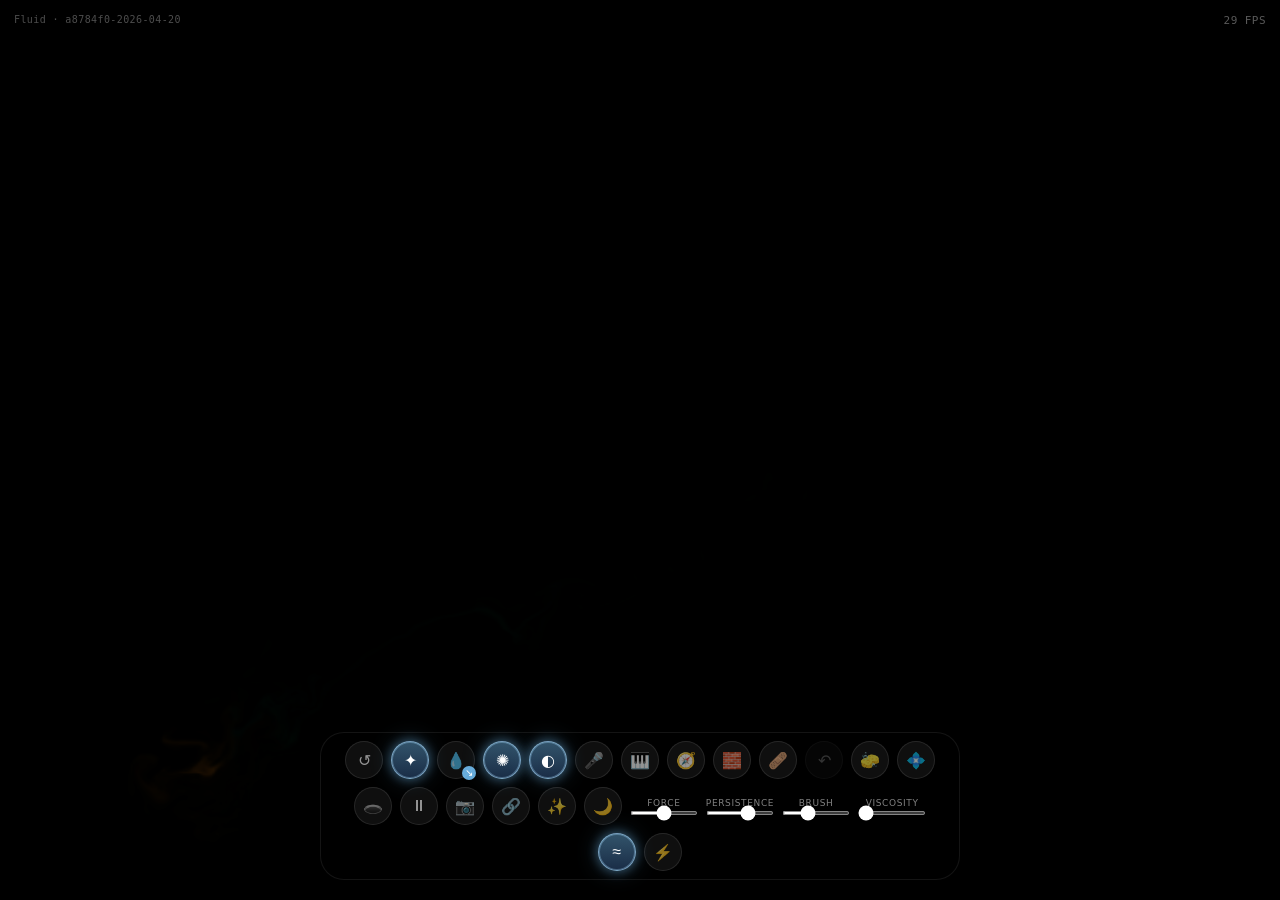
==== index.html @ c941764a "feat(sinks): painted dye sinks (🕳) with dedicated drain shader Item #9 finishing. The 💠 source butto" ====
<!DOCTYPE html>
<html lang="en">
<head>
  <meta charset="UTF-8">
  <meta name="viewport" content="width=device-width, initial-scale=1.0, viewport-fit=cover">
  <meta name="theme-color" content="#000000">
  <meta name="mobile-web-app-capable" content="yes">
  <meta name="apple-mobile-web-app-capable" content="yes">
  <meta name="apple-mobile-web-app-status-bar-style" content="black-translucent">
  <meta name="robots" content="noindex, nofollow">
  <title>Fluid</title>
  <link rel="manifest" href="manifest.webmanifest">
  <link rel="icon" type="image/svg+xml" href="icon.svg">
  <link rel="apple-touch-icon" href="icon.svg">
  <link rel="stylesheet" href="styles/main.css">
</head>
<body>
  <canvas id="canvas"></canvas>

  <div id="ui-overlay">
    <div class="ui-panel" id="ui-panel">
      <button id="btn-reset" class="ui-btn" data-tip="Reset" aria-label="Reset">↺</button>
      <button id="btn-particles" class="ui-btn active" data-tip="Particles on/off" aria-label="Particles">✦</button>
      <button id="btn-spawn" class="ui-btn ui-btn-drag onboard" data-tip="Drag onto canvas to spawn droplets" aria-label="Drop particles" draggable="false">💧</button>
      <button id="btn-bloom" class="ui-btn active" data-tip="Bloom glow" aria-label="Bloom">✺</button>
      <button id="btn-colorful" class="ui-btn active" data-tip="Palette: Random hue" aria-label="Hue palette">◐</button>
      <button id="btn-audio" class="ui-btn" data-tip="Microphone reactivity" aria-label="Audio reactivity">🎤</button>
      <div id="audio-panel" class="ui-subpanel" hidden role="group" aria-label="Audio reactivity controls">
        <div class="ui-subpanel-row">
          <label for="audio-device">Mic</label>
          <select id="audio-device" data-tip="Input microphone" aria-label="Microphone device">
            <option value="">Default microphone</option>
          </select>
        </div>
        <div class="ui-subpanel-row">
          <label for="slider-audio-bass">Bass</label>
          <input type="range" id="slider-audio-bass" min="0" max="100" value="55" step="1" data-tip="Bass band sensitivity" aria-label="Bass sensitivity">
        </div>
        <div class="ui-subpanel-row">
          <label for="slider-audio-mids">Mids</label>
          <input type="range" id="slider-audio-mids" min="0" max="100" value="52" step="1" data-tip="Mid-frequency sensitivity" aria-label="Mids sensitivity">
        </div>
        <div class="ui-subpanel-row">
          <label for="slider-audio-highs">Highs</label>
          <input type="range" id="slider-audio-highs" min="0" max="100" value="57" step="1" data-tip="High-frequency sensitivity" aria-label="Highs sensitivity">
        </div>
      </div>
      <button id="btn-midi" class="ui-btn" data-tip="MIDI input (note → splat, modwheel → force)" aria-label="MIDI input">🎹</button>
      <button id="btn-tilt" class="ui-btn" data-tip="Tilt-stir (tilt phone to move fluid)" aria-label="Tilt-stir (tilt phone to move fluid)">🧭</button>
      <button id="btn-obstacles" class="ui-btn" data-tip="Paint obstacles (drag on canvas)" aria-label="Paint obstacles">🧱</button>
      <button id="btn-erase" class="ui-btn" data-tip="Erase obstacles" aria-label="Erase obstacles">🩹</button>
      <button id="btn-undo" class="ui-btn" data-tip="Undo last obstacle stroke" aria-label="Undo obstacle stroke" disabled>↶</button>
      <button id="btn-clear-obstacles" class="ui-btn" data-tip="Clear obstacles" aria-label="Clear obstacles">🧽</button>
      <button id="btn-source" class="ui-btn" data-tip="Place permanent source (drag = direction, tap to remove)" aria-label="Place source">💠</button>
      <button id="btn-sink"   class="ui-btn" data-tip="Place sink — drains dye where you tap (tap marker to remove)" aria-label="Place sink">🕳️</button>
      <button id="btn-pause" class="ui-btn" data-tip="Pause (space)" aria-label="Pause">⏸</button>
      <button id="btn-snapshot" class="ui-btn" data-tip="Save snapshot (PNG)" aria-label="Save snapshot">📷</button>
      <button id="btn-share" class="ui-btn" data-tip="Copy share link with current settings" aria-label="Copy share link">🔗</button>
      <button id="btn-preset" class="ui-btn" data-tip="Preset: Default (tap to cycle)" aria-label="Scene preset">✨</button>
      <button id="btn-wallpaper" class="ui-btn" data-tip="Screensaver mode (UI fades, gentle auto-splats)" aria-label="Wallpaper mode">🌙</button>

      <div class="ui-slider-group">
        <label for="slider-force">Force</label>
        <input type="range" id="slider-force" min="0" max="100" value="50" step="1" data-tip="Splat force" aria-label="Force">
      </div>

      <div class="ui-slider-group">
        <label for="slider-dissipation">Persistence</label>
        <input type="range" id="slider-dissipation" min="0" max="100" value="65" step="1" data-tip="How long dye/velocity persist" aria-label="Persistence">
      </div>

      <div class="ui-slider-group" id="slider-group-brush" hidden>
        <label for="slider-brush">Brush</label>
        <input type="range" id="slider-brush" min="0" max="100" value="35" step="1" data-tip="Obstacle brush size" aria-label="Brush size">
      </div>

      <div class="ui-slider-group">
        <label for="slider-viscosity">Viscosity</label>
        <input type="range" id="slider-viscosity" min="0" max="100" value="0" step="1" data-tip="Honey-like thickness" aria-label="Viscosity">
      </div>

      <button id="btn-hq-advect" class="ui-btn active" data-tip="High-quality dye advection (MacCormack)" aria-label="High-quality dye advection">≈</button>

      <button id="btn-perf" class="ui-btn" data-tip="Performance mode" aria-label="Performance mode">⚡</button>
    </div>

    <div id="fps-counter" aria-live="polite" aria-label="FPS counter">-- FPS</div>
    <div id="version-tag" aria-hidden="true"></div>
    <div id="tooltip" role="tooltip" aria-hidden="true"></div>
  </div>

  <div id="webgl-error" class="hidden">
    <p>WebGL2 is required but not supported by your browser. Please use a modern browser.</p>
  </div>
  <div id="snapshot-flash" aria-hidden="true"></div>
  <svg id="sources-overlay" aria-hidden="true"></svg>

  <div id="tilt-tutorial" hidden role="dialog" aria-modal="true" aria-labelledby="tilt-tutorial-title">
    <div class="tilt-tutorial-card">
      <h2 id="tilt-tutorial-title">Tilt to stir</h2>
      <p>Tilt your device to push the fluid around.</p>
      <p class="tilt-tutorial-note">iOS will ask for motion permission when you tap Allow.</p>
      <div class="tilt-tutorial-actions">
        <button type="button" id="tilt-tutorial-deny"  class="tilt-tutorial-btn tilt-tutorial-btn-secondary">Not now</button>
        <button type="button" id="tilt-tutorial-allow" class="tilt-tutorial-btn tilt-tutorial-btn-primary">Allow</button>
      </div>
    </div>
  </div>

  <script type="module" src="src/main.js"></script>

  <!--
    PWA service-worker registration.
    Guarded so that file:// or non-secure contexts simply skip it.
    The registration is fire-and-forget and never blocks app startup.
  -->
  <script>
    if ('serviceWorker' in navigator
        && (location.protocol === 'https:' || location.hostname === 'localhost' || location.hostname === '127.0.0.1')) {
      window.addEventListener('load', () => {
        navigator.serviceWorker.register('sw.js', { scope: './' })
          .catch((err) => console.warn('[Fluid] SW registration failed:', err));
      });
    }
  </script>
</body>
</html>
---- styles/main.css ----
/* ============================================================
   Global reset & layout
   ============================================================ */
*, *::before, *::after {
  margin: 0;
  padding: 0;
  box-sizing: border-box;
}

html, body {
  width: 100%;
  height: 100%;
  overflow: hidden;
  background: #000;
  /* Disable all default touch behaviors so we can handle them */
  touch-action: none;
  -webkit-user-select: none;
  user-select: none;
}

/* ============================================================
   Canvas – full screen
   ============================================================ */
#canvas {
  display: block;
  width: 100%;
  height: 100%;
  position: fixed;
  top: 0;
  left: 0;
}

/* ============================================================
   UI overlay – non-blocking layer above the canvas
   ============================================================ */
#ui-overlay {
  position: fixed;
  inset: 0;
  pointer-events: none;
  z-index: 10;
}

/* ============================================================
   Bottom control panel
   ============================================================ */
.ui-panel {
  position: absolute;
  bottom: max(env(safe-area-inset-bottom, 0px) + 16px, 20px);
  left: 50%;
  transform: translateX(-50%);
  display: flex;
  align-items: center;
  gap: 8px;
  padding: 8px 14px;
  background: rgba(0, 0, 0, 0.55);
  backdrop-filter: blur(12px);
  -webkit-backdrop-filter: blur(12px);
  border-radius: 24px;
  border: 1px solid rgba(255, 255, 255, 0.08);
  pointer-events: auto;
  flex-wrap: wrap;
  justify-content: center;
  max-width: min(92vw, 640px);
}

/* ============================================================
   Icon buttons
   ============================================================ */
.ui-btn {
  background: rgba(255, 255, 255, 0.06);
  border: 1px solid rgba(255, 255, 255, 0.10);
  color: rgba(255, 255, 255, 0.55);
  width: 38px;
  height: 38px;
  border-radius: 50%;
  cursor: pointer;
  font-size: 16px;
  display: flex;
  align-items: center;
  justify-content: center;
  position: relative;
  transition: background 0.18s ease, color 0.18s ease,
              border-color 0.18s ease, box-shadow 0.18s ease,
              transform 0.06s ease;
  -webkit-tap-highlight-color: transparent;
  flex-shrink: 0;
}

.ui-btn:hover {
  background: rgba(255, 255, 255, 0.16);
  color: rgba(255, 255, 255, 0.92);
  border-color: rgba(255, 255, 255, 0.20);
}

.ui-btn:active {
  transform: scale(0.94);
}

/* Strong "ON" state — bright fill, glow, accent border. */
.ui-btn.active {
  background: linear-gradient(180deg,
              rgba(120, 200, 255, 0.42),
              rgba(80, 140, 220, 0.32));
  color: #fff;
  border-color: rgba(170, 220, 255, 0.65);
  box-shadow:
    0 0 0 1px rgba(170, 220, 255, 0.30) inset,
    0 0 12px rgba(120, 200, 255, 0.45),
    0 0 24px rgba(120, 200, 255, 0.20);
}

.ui-btn.perf-mode {
  background: linear-gradient(180deg,
              rgba(255, 200, 0, 0.40),
              rgba(220, 140, 0, 0.30));
  color: #fff8d8;
  border-color: rgba(255, 220, 80, 0.7);
  box-shadow:
    0 0 0 1px rgba(255, 220, 80, 0.30) inset,
    0 0 12px rgba(255, 200, 0, 0.45);
}

/* Audio button – red tint when permission was denied / unavailable */
.ui-btn.audio-denied {
  background: rgba(255, 80, 80, 0.20);
  color: #ff9b9b;
  border-color: rgba(255, 80, 80, 0.40);
  box-shadow: none;
}

/* Disabled buttons (e.g. ↶ Undo when the obstacle stack is empty or
   while a drag is in progress). Greyed visually + cursor-not-allowed
   so the affordance is read as "not available right now". */
.ui-btn:disabled,
.ui-btn.is-disabled {
  opacity: 0.35;
  cursor: not-allowed;
  pointer-events: none;
}

/* Drag-source button (drop particles) — animated affordance so users
   discover the drag interaction without needing a written instruction. */
.ui-btn-drag {
  cursor: grab;
}
.ui-btn-drag.active,
.ui-btn-drag:active {
  cursor: grabbing;
  background: linear-gradient(180deg,
              rgba(120, 200, 255, 0.55),
              rgba(80, 160, 220, 0.40));
  color: #fff;
  border-color: rgba(170, 220, 255, 0.85);
  box-shadow:
    0 0 0 1px rgba(170, 220, 255, 0.40) inset,
    0 0 18px rgba(120, 200, 255, 0.55);
}

/* Onboarding pulse — a small ring drifts outward, hinting "drag me". The
   class is removed the first time the user successfully drags. */
@keyframes drag-hint {
  0%   { box-shadow: 0 0 0 0 rgba(120, 200, 255, 0.55); }
  70%  { box-shadow: 0 0 0 14px rgba(120, 200, 255, 0); }
  100% { box-shadow: 0 0 0 0 rgba(120, 200, 255, 0); }
}
.ui-btn-drag.onboard {
  animation: drag-hint 1.8s ease-out infinite;
}
.ui-btn-drag.onboard::after {
  /* Tiny "drag" arrow that appears beneath the icon */
  content: "↘";
  position: absolute;
  bottom: -2px;
  right: -2px;
  width: 14px;
  height: 14px;
  font-size: 10px;
  line-height: 14px;
  color: #fff;
  background: rgba(120, 200, 255, 0.85);
  border-radius: 50%;
  pointer-events: none;
}

/* ============================================================
   Sliders
   ============================================================ */
.ui-slider-group {
  display: flex;
  flex-direction: column;
  align-items: center;
  gap: 3px;
  min-width: 68px;
}

.ui-slider-group label {
  color: rgba(255, 255, 255, 0.5);
  font-size: 9px;
  font-family: system-ui, -apple-system, sans-serif;
  text-transform: uppercase;
  letter-spacing: 0.07em;
  pointer-events: none;
}

.ui-slider-group input[type="range"] {
  width: 68px;
  height: 4px;
  cursor: pointer;
  accent-color: rgba(255, 255, 255, 0.8);
  -webkit-tap-highlight-color: transparent;
}

/* ============================================================
   Sub-panels (audio, future panels)
   ============================================================ */
.ui-subpanel {
  display: flex;
  flex-direction: column;
  gap: 6px;
  padding: 8px 10px;
  margin-left: 2px;
  background: rgba(0, 0, 0, 0.35);
  border-radius: 8px;
  min-width: 168px;
}

.ui-subpanel[hidden] { display: none; }

.ui-subpanel-row {
  display: flex;
  align-items: center;
  gap: 8px;
}

.ui-subpanel-row label {
  color: rgba(255, 255, 255, 0.55);
  font-size: 10px;
  font-family: system-ui, -apple-system, sans-serif;
  text-transform: uppercase;
  letter-spacing: 0.07em;
  width: 36px;
  flex-shrink: 0;
  pointer-events: none;
}

.ui-subpanel-row input[type="range"] {
  flex: 1;
  height: 4px;
  cursor: pointer;
  accent-color: rgba(255, 255, 255, 0.8);
  -webkit-tap-highlight-color: transparent;
}

.ui-subpanel-row select {
  flex: 1;
  background: rgba(0, 0, 0, 0.5);
  color: rgba(255, 255, 255, 0.85);
  border: 1px solid rgba(255, 255, 255, 0.15);
  border-radius: 4px;
  padding: 6px 8px;
  font-size: 12px;
  min-height: 32px;
  font-family: system-ui, -apple-system, sans-serif;
  cursor: pointer;
  max-width: 120px;
  -webkit-tap-highlight-color: transparent;
}

.ui-subpanel-row select:focus {
  outline: none;
  border-color: rgba(255, 255, 255, 0.4);
}

/* ============================================================
   FPS counter
   ============================================================ */
#fps-counter {
  position: absolute;
  top: 14px;
  right: 14px;
  color: rgba(255, 255, 255, 0.35);
  font-size: 11px;
  font-family: 'SF Mono', 'Fira Code', monospace;
  pointer-events: none;
  letter-spacing: 0.04em;
}

/* ============================================================
   WebGL error fallback
   ============================================================ */
#webgl-error {
  position: fixed;
  inset: 0;
  display: flex;
  align-items: center;
  justify-content: center;
  background: #111;
  color: rgba(255, 255, 255, 0.7);
  font-family: system-ui, sans-serif;
  font-size: 16px;
  padding: 24px;
  text-align: center;
  z-index: 100;
}

.hidden {
  display: none !important;
}

/* ============================================================
   Universal tooltip
   --------------------------------------------------------------
   Shown on desktop hover (instant) and on mobile long-press
   (~500 ms). The same DOM element is reused; UI.js positions it
   above the active control. We deliberately don't use the native
   `title` attribute because it doesn't work on touch and is hard
   to style.
   ============================================================ */
#tooltip {
  position: fixed;
  z-index: 50;
  background: rgba(20, 24, 32, 0.92);
  color: #eaf3ff;
  font: 12px/1.3 system-ui, -apple-system, sans-serif;
  padding: 6px 10px;
  border-radius: 8px;
  border: 1px solid rgba(170, 220, 255, 0.25);
  box-shadow: 0 4px 18px rgba(0, 0, 0, 0.45);
  pointer-events: none;
  opacity: 0;
  transform: translate(-50%, calc(-100% - 10px)) scale(0.94);
  transition: opacity 120ms ease, transform 120ms ease;
  max-width: 220px;
  text-align: center;
  white-space: normal;
  letter-spacing: 0.01em;
}
#tooltip::after {
  content: "";
  position: absolute;
  bottom: -6px;
  left: 50%;
  transform: translateX(-50%);
  width: 10px;
  height: 10px;
  background: rgba(20, 24, 32, 0.92);
  border-right: 1px solid rgba(170, 220, 255, 0.25);
  border-bottom: 1px solid rgba(170, 220, 255, 0.25);
  transform: translateX(-50%) rotate(45deg);
}
#tooltip.visible {
  opacity: 1;
  transform: translate(-50%, calc(-100% - 10px)) scale(1);
}

/* ============================================================
   Version tag (build identifier)
   ============================================================ */
#version-tag {
  position: absolute;
  top: 14px;
  left: 14px;
  color: rgba(255, 255, 255, 0.30);
  font: 10px 'SF Mono', 'Fira Code', monospace;
  pointer-events: auto;
  letter-spacing: 0.04em;
  cursor: help;
  user-select: text;
}

/* ============================================================
   Snapshot flash
   ============================================================ */
#snapshot-flash {
  position: fixed;
  inset: 0;
  background: #fff;
  opacity: 0;
  pointer-events: none;
  z-index: 60;
}
#snapshot-flash.flash {
  animation: snapshot-flash-anim 280ms ease-out;
}
@keyframes snapshot-flash-anim {
  0%   { opacity: 0; }
  20%  { opacity: 0.75; }
  100% { opacity: 0; }
}

/* ============================================================
   Permanent-source markers (SVG overlay)
   ============================================================ */
#sources-overlay {
  position: fixed;
  inset: 0;
  width: 100vw;
  height: 100vh;
  z-index: 8;            /* above canvas (auto), below ui-overlay (10) */
  pointer-events: none;  /* the inner <g class="src"> re-enables it */
  display: none;
  overflow: visible;
}
#sources-overlay g.src {
  pointer-events: auto;
  cursor: pointer;
}
#sources-overlay g.src:hover circle:first-of-type {
  fill: rgba(255, 255, 255, 0.32);
}

/* ============================================================
   Pause overlay
   ============================================================ */
#paused-overlay {
  position: absolute;
  top: 50%;
  left: 50%;
  transform: translate(-50%, -50%);
  color: rgba(255, 255, 255, 0.55);
  font: 600 14px system-ui, -apple-system, sans-serif;
  padding: 10px 18px;
  background: rgba(0, 0, 0, 0.45);
  border-radius: 999px;
  border: 1px solid rgba(170, 220, 255, 0.30);
  letter-spacing: 0.10em;
  text-transform: uppercase;
  pointer-events: none;
}

/* ============================================================
   Wallpaper / screensaver mode
   --------------------------------------------------------------
   Toggled by the 🌙 button. When `body.wallpaper-on` is set, all
   chrome (panel, FPS, version tag, source overlay) fades to zero
   opacity over ~900 ms unless `body.wallpaper-revealed` is also
   set — that class is added by the UI on pointermove / keydown
   and removed after WALLPAPER_FADE_TIMEOUT_MS of inactivity.
   The 🌙 button itself stays at full opacity so the user can
   always tap it to leave wallpaper mode (Marcus's reversibility
   requirement). pointer-events stay live so any tap hits the
   button — only the visual chrome fades.
   ============================================================ */
body.wallpaper-on #ui-panel,
body.wallpaper-on #fps-counter,
body.wallpaper-on #version-tag,
body.wallpaper-on #sources-overlay {
  opacity: 0;
  transition: opacity 900ms ease-out;
}
/* Disable pointer events on the (invisible) sources overlay while
   chrome is faded so an unsuspecting tap on the canvas can't land on
   an invisible source-marker hit-target. The inner `g.src` opts back
   in via the bubbled rule below once the chrome is revealed. */
body.wallpaper-on:not(.wallpaper-revealed) #sources-overlay g.src {
  pointer-events: none;
}
body.wallpaper-on.wallpaper-revealed #ui-panel,
body.wallpaper-on.wallpaper-revealed #fps-counter,
body.wallpaper-on.wallpaper-revealed #version-tag,
body.wallpaper-on.wallpaper-revealed #sources-overlay {
  opacity: 1;
  transition: opacity 200ms ease-in;
}
/* The wallpaper toggle itself remains visible even when the rest
   of the panel fades, so the user always has an exit affordance. */
body.wallpaper-on #btn-wallpaper {
  opacity: 1 !important;
}
body.wallpaper-on #btn-wallpaper.active {
  /* Subtle moonlit glow so the lone visible button reads as the
     active mode toggle, not just a stray emoji on a black canvas. */
  box-shadow: 0 0 18px rgba(170, 220, 255, 0.35);
}

/* ============================================================
   Tilt onboarding modal (iOS first-tap gesture-chain bridge)
   ============================================================ */
#tilt-tutorial {
  position: fixed;
  inset: 0;
  display: flex;
  align-items: center;
  justify-content: center;
  background: rgba(0, 0, 0, 0.55);
  backdrop-filter: blur(4px);
  -webkit-backdrop-filter: blur(4px);
  z-index: 1000;
  opacity: 0;
  transition: opacity 180ms ease-out;
  pointer-events: none;
}
#tilt-tutorial[hidden] { display: none; }
#tilt-tutorial.visible {
  opacity: 1;
  pointer-events: auto;
}

.tilt-tutorial-card {
  background: rgba(20, 22, 28, 0.96);
  color: rgba(255, 255, 255, 0.92);
  border: 1px solid rgba(255, 255, 255, 0.10);
  border-radius: 14px;
  padding: 22px 24px 18px;
  max-width: 320px;
  width: calc(100% - 48px);
  font-family: system-ui, -apple-system, sans-serif;
  box-shadow: 0 12px 40px rgba(0, 0, 0, 0.55);
  text-align: left;
}

.tilt-tutorial-card h2 {
  margin: 0 0 10px;
  font-size: 17px;
  font-weight: 600;
  letter-spacing: 0.01em;
}

.tilt-tutorial-card p {
  margin: 0 0 8px;
  font-size: 14px;
  line-height: 1.45;
  color: rgba(255, 255, 255, 0.85);
}

.tilt-tutorial-note {
  font-size: 12px;
  color: rgba(255, 255, 255, 0.55);
}

.tilt-tutorial-actions {
  display: flex;
  gap: 10px;
  margin-top: 18px;
  justify-content: flex-end;
}

.tilt-tutorial-btn {
  -webkit-appearance: none;
  appearance: none;
  font-family: inherit;
  font-size: 14px;
  padding: 10px 18px;
  min-height: 44px;
  min-width: 84px;
  border-radius: 10px;
  cursor: pointer;
  border: 1px solid transparent;
  -webkit-tap-highlight-color: transparent;
}

.tilt-tutorial-btn-secondary {
  background: transparent;
  color: rgba(255, 255, 255, 0.65);
  border-color: rgba(255, 255, 255, 0.18);
}
.tilt-tutorial-btn-secondary:active {
  background: rgba(255, 255, 255, 0.06);
}

.tilt-tutorial-btn-primary {
  background: rgba(120, 180, 255, 0.92);
  color: #08111d;
  font-weight: 600;
}
.tilt-tutorial-btn-primary:active {
  background: rgba(95, 160, 240, 1);
}
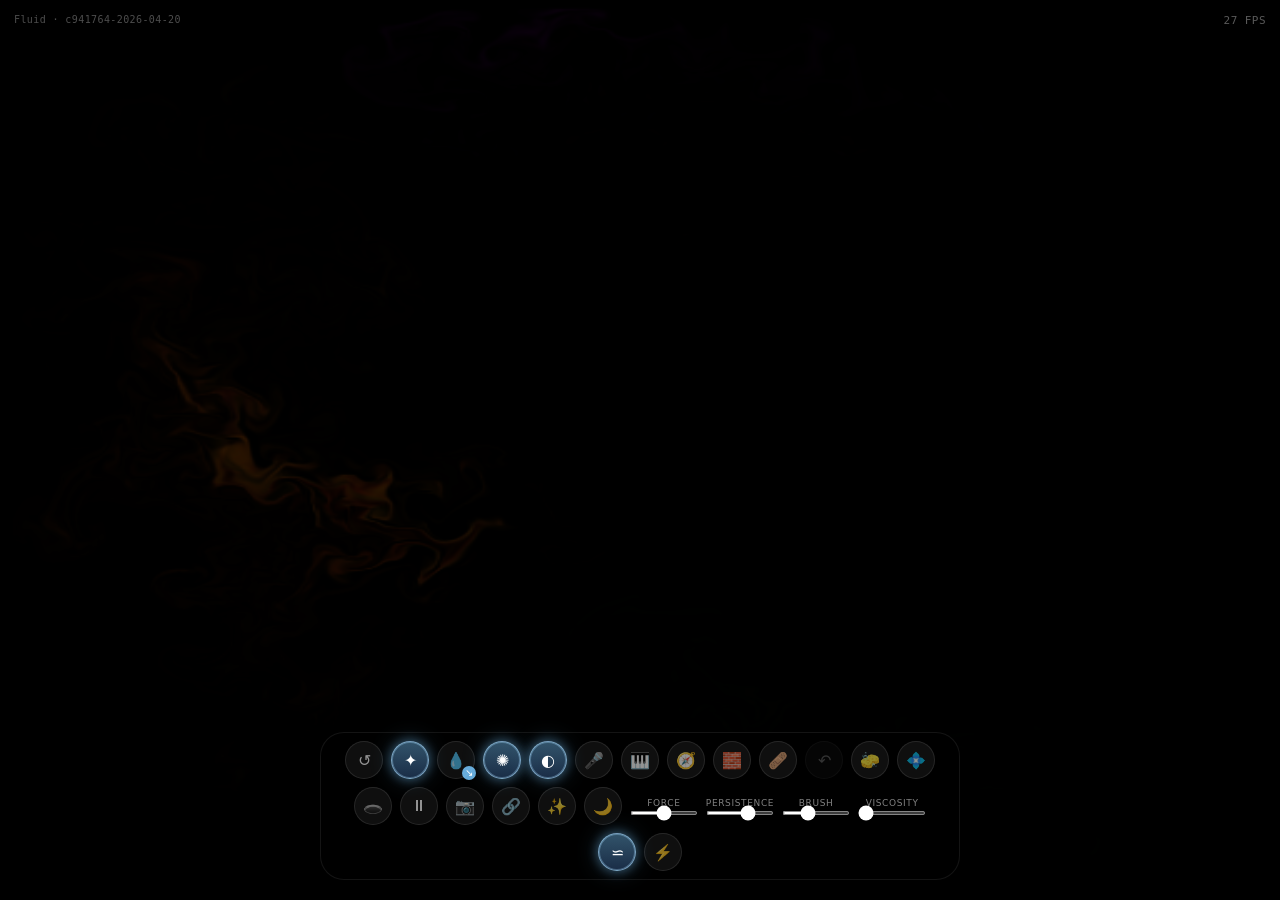
==== commit ddf6d727: "feat(dye): BFECC advection alongside MacCormack — tri-state ⋍ button Item #10. The dye advection tog" ====
--- a/index.html
+++ b/index.html
@@ -79,7 +79,7 @@
         <input type="range" id="slider-viscosity" min="0" max="100" value="0" step="1" data-tip="Honey-like thickness" aria-label="Viscosity">
       </div>
 
-      <button id="btn-hq-advect" class="ui-btn active" data-tip="High-quality dye advection (MacCormack)" aria-label="High-quality dye advection">≈</button>
+      <button id="btn-hq-advect" class="ui-btn active" data-tip="Dye advection: MacCormack (high quality)" aria-label="Dye advection scheme">⋍</button>
 
       <button id="btn-perf" class="ui-btn" data-tip="Performance mode" aria-label="Performance mode">⚡</button>
     </div>
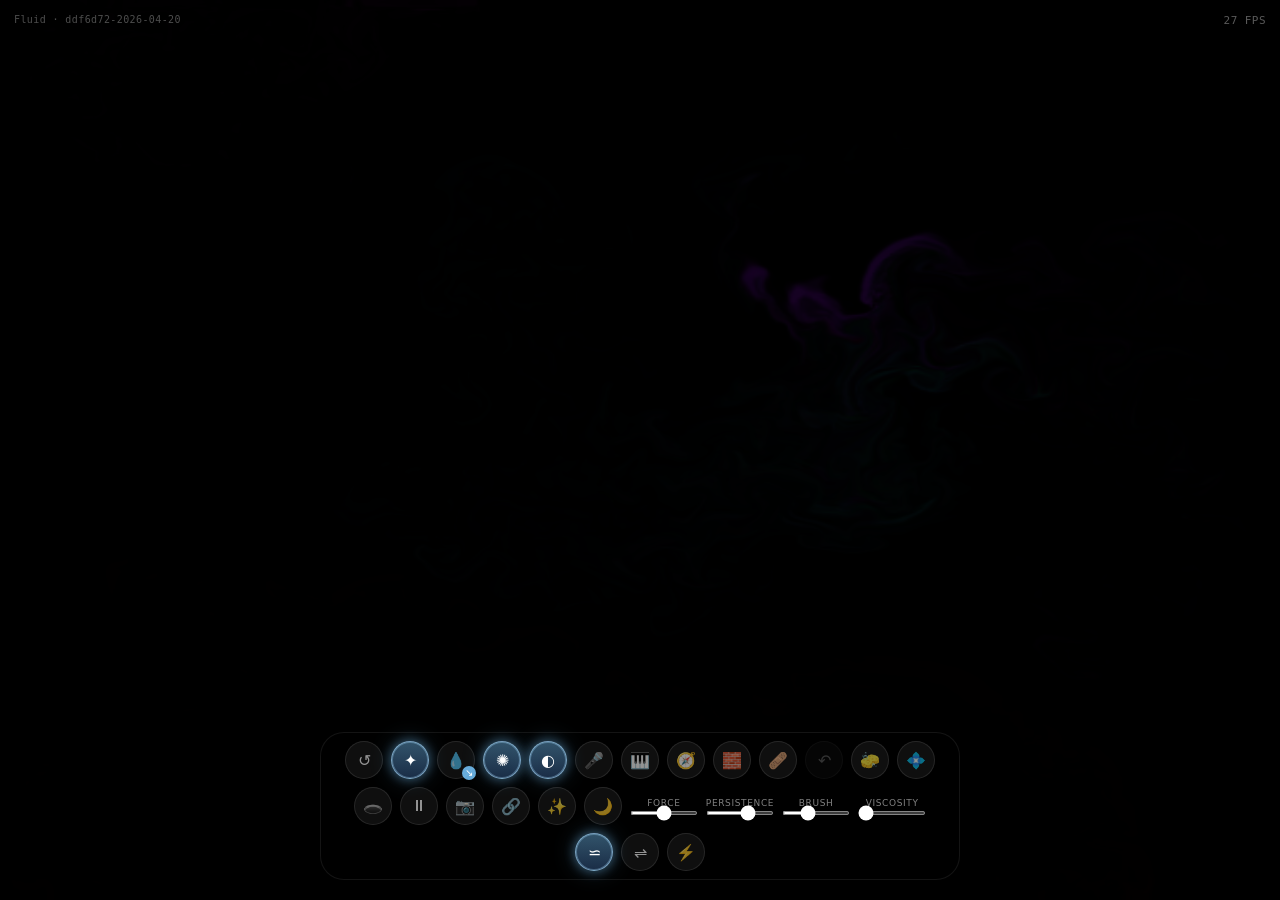
==== commit 4e83e366: "feat(boundary): no-slip wall option (⊠ button) Item #11. The velocity boundary shader has always use" ====
--- a/index.html
+++ b/index.html
@@ -80,6 +80,7 @@
       </div>
 
       <button id="btn-hq-advect" class="ui-btn active" data-tip="Dye advection: MacCormack (high quality)" aria-label="Dye advection scheme">⋍</button>
+      <button id="btn-noslip" class="ui-btn" data-tip="Wall boundary: free-slip (fluid slides along edges)" aria-label="Wall boundary condition">⇌</button>
 
       <button id="btn-perf" class="ui-btn" data-tip="Performance mode" aria-label="Performance mode">⚡</button>
     </div>
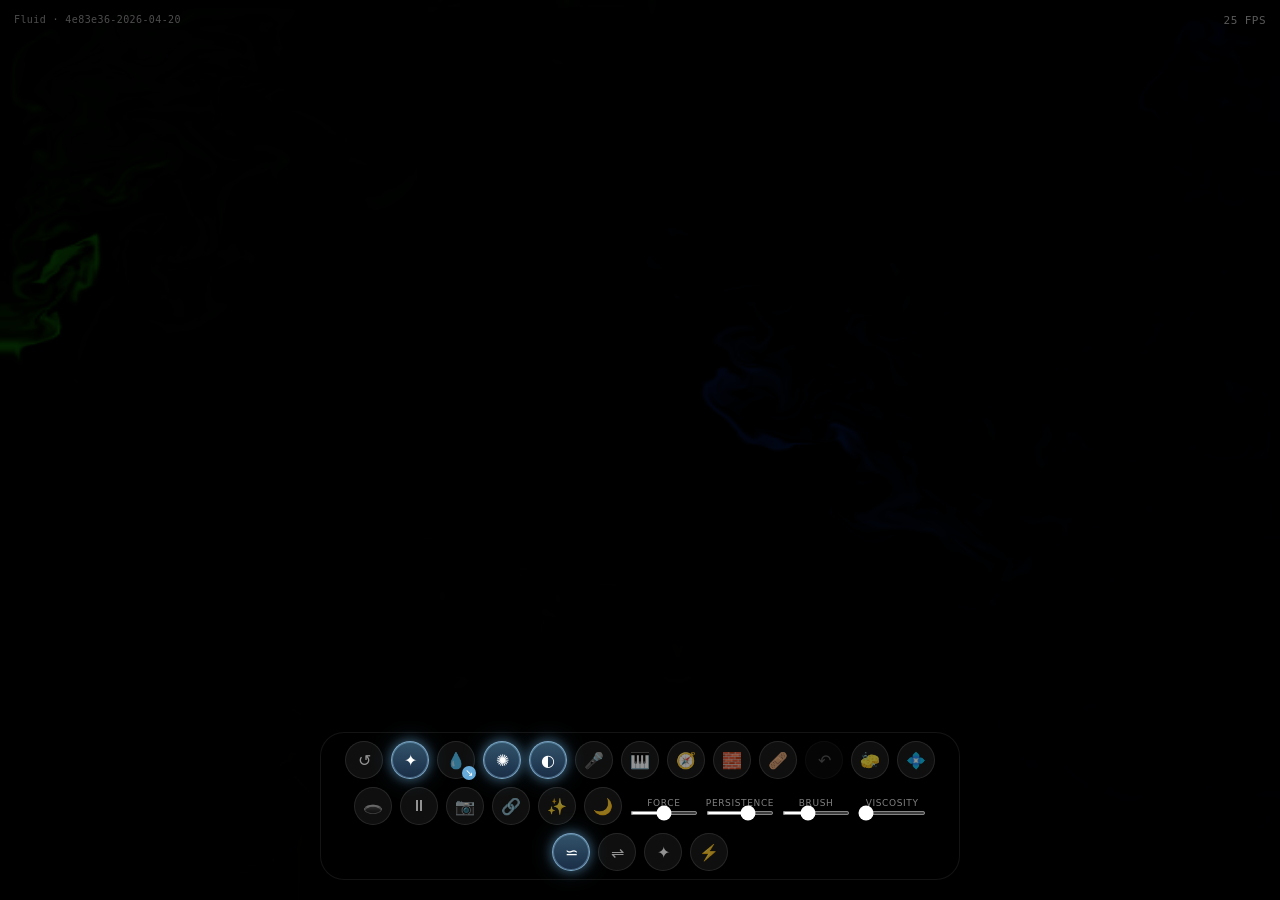
==== commit a0008e1c: "feat(display): faux-3D dye shading wired to ✦ button Item #12. `CONFIG.SHADING` was referenced by th" ====
--- a/index.html
+++ b/index.html
@@ -81,6 +81,7 @@
 
       <button id="btn-hq-advect" class="ui-btn active" data-tip="Dye advection: MacCormack (high quality)" aria-label="Dye advection scheme">⋍</button>
       <button id="btn-noslip" class="ui-btn" data-tip="Wall boundary: free-slip (fluid slides along edges)" aria-label="Wall boundary condition">⇌</button>
+      <button id="btn-shading" class="ui-btn" data-tip="Faux-3D dye shading (off)" aria-label="Faux-3D dye shading">✦</button>
 
       <button id="btn-perf" class="ui-btn" data-tip="Performance mode" aria-label="Performance mode">⚡</button>
     </div>
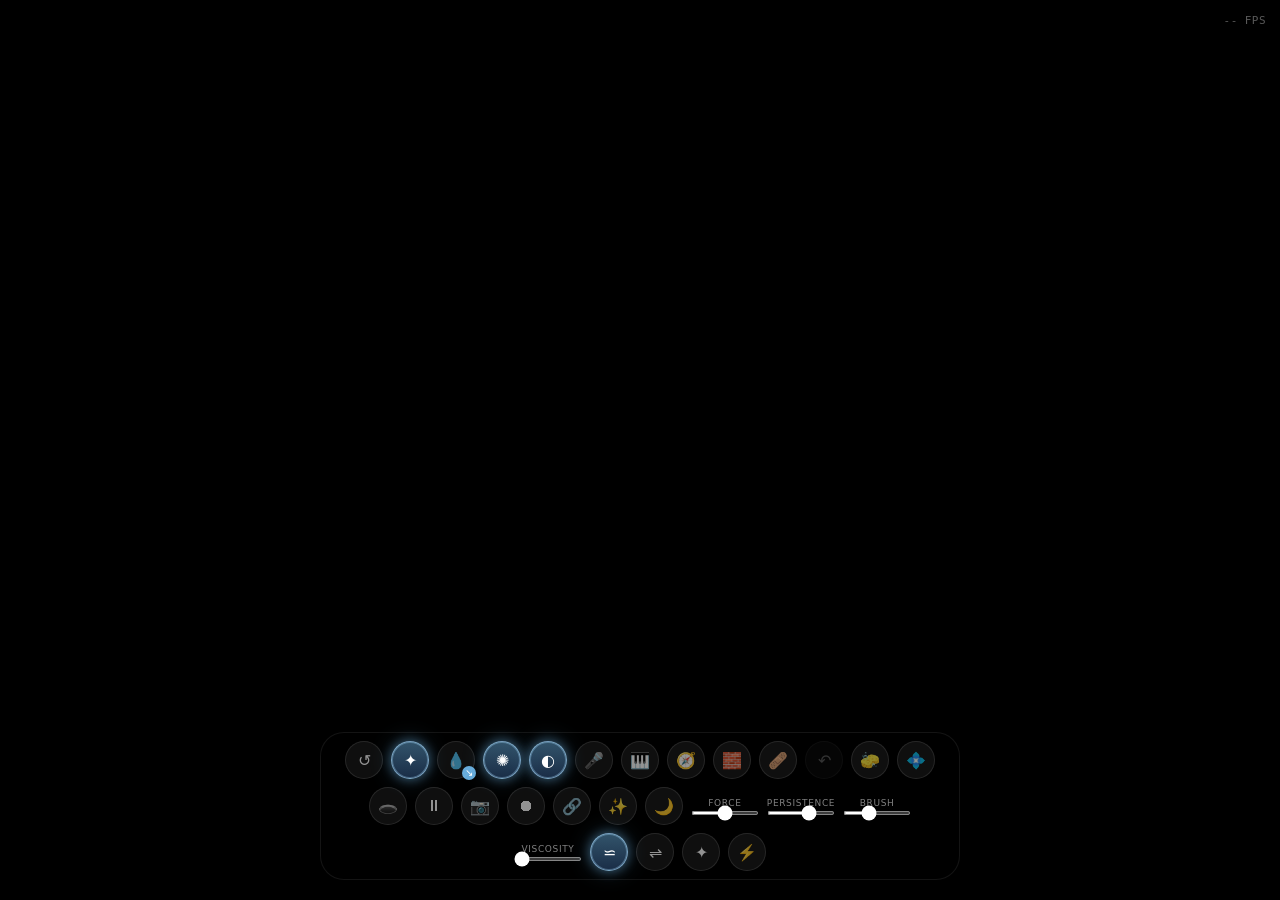
==== commit 46ad27af: "feat(export): WebM video recording (⏺ button → MediaRecorder) Item #2. Adds animated export of the l" ====
--- a/index.html
+++ b/index.html
@@ -55,6 +55,7 @@
       <button id="btn-sink"   class="ui-btn" data-tip="Place sink — drains dye where you tap (tap marker to remove)" aria-label="Place sink">🕳️</button>
       <button id="btn-pause" class="ui-btn" data-tip="Pause (space)" aria-label="Pause">⏸</button>
       <button id="btn-snapshot" class="ui-btn" data-tip="Save snapshot (PNG)" aria-label="Save snapshot">📷</button>
+      <button id="btn-record" class="ui-btn" data-tip="Record video (WebM)" aria-label="Record video">⏺</button>
       <button id="btn-share" class="ui-btn" data-tip="Copy share link with current settings" aria-label="Copy share link">🔗</button>
       <button id="btn-preset" class="ui-btn" data-tip="Preset: Default (tap to cycle)" aria-label="Scene preset">✨</button>
       <button id="btn-wallpaper" class="ui-btn" data-tip="Screensaver mode (UI fades, gentle auto-splats)" aria-label="Wallpaper mode">🌙</button>
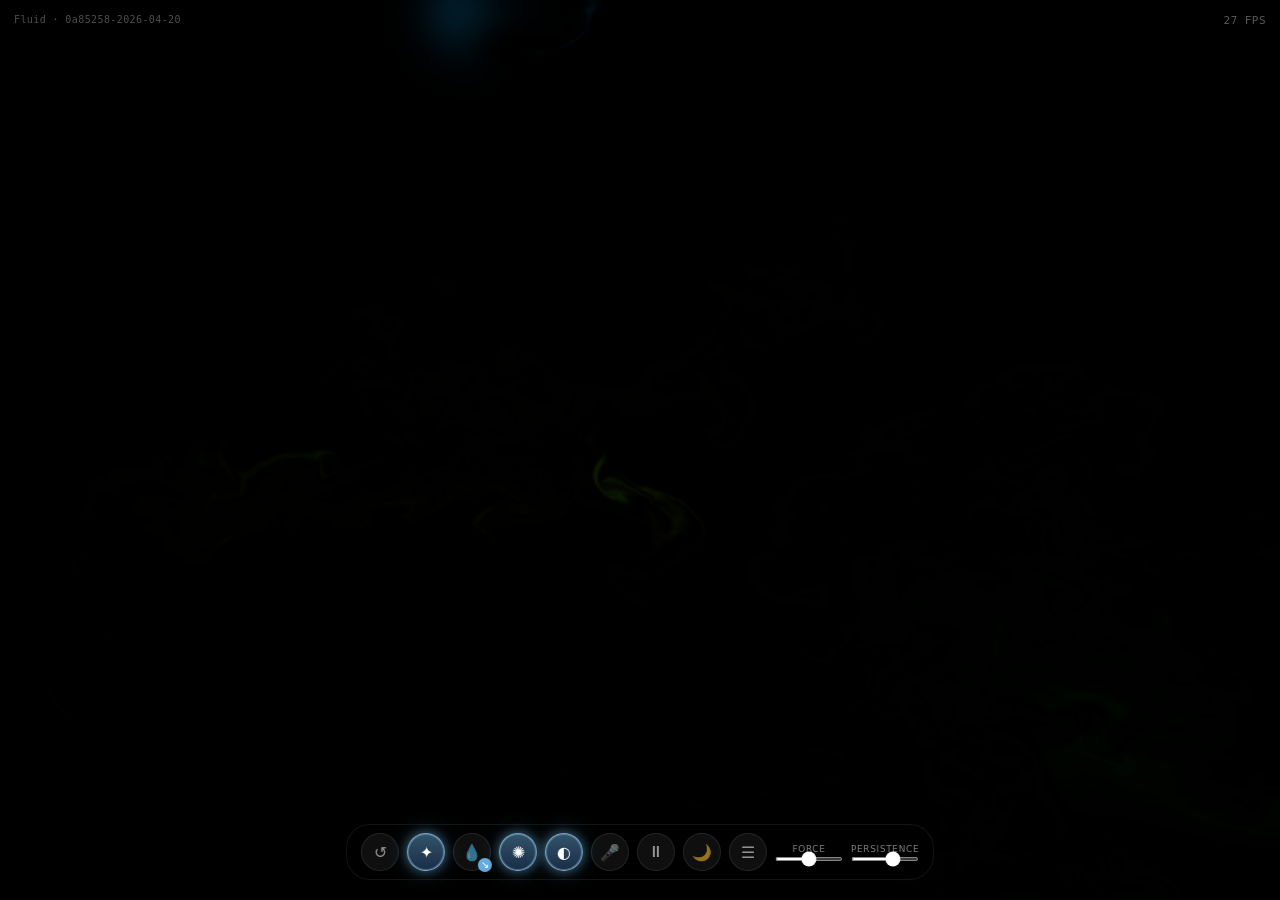
==== commit d6148b3b: "Collapse secondary controls behind a ☰ More popover On Pixel-8-class viewports the bottom panel was " ====
--- a/index.html
+++ b/index.html
@@ -19,6 +19,44 @@
 
   <div id="ui-overlay">
     <div class="ui-panel" id="ui-panel">
+      <!-- Floating popover stacked above the primary row. Holds the
+           secondary controls so the always-visible row stays compact
+           on phones (Pixel-8-class viewports). Toggled by #btn-more. -->
+      <div id="more-panel" class="ui-subpanel ui-more-panel" hidden role="group" aria-label="More controls">
+        <div class="ui-more-row">
+          <button id="btn-preset" class="ui-btn" data-tip="Preset: Default (tap to cycle)" aria-label="Scene preset">✨</button>
+          <button id="btn-midi" class="ui-btn" data-tip="MIDI input (note → splat, modwheel → force)" aria-label="MIDI input">🎹</button>
+          <button id="btn-tilt" class="ui-btn" data-tip="Tilt-stir (tilt phone to move fluid)" aria-label="Tilt-stir (tilt phone to move fluid)">🧭</button>
+          <button id="btn-snapshot" class="ui-btn" data-tip="Save snapshot (PNG)" aria-label="Save snapshot">📷</button>
+          <button id="btn-record" class="ui-btn" data-tip="Record video (WebM)" aria-label="Record video">⏺</button>
+          <button id="btn-share" class="ui-btn" data-tip="Copy share link with current settings" aria-label="Copy share link">🔗</button>
+        </div>
+        <div class="ui-more-row">
+          <button id="btn-obstacles" class="ui-btn" data-tip="Paint obstacles (drag on canvas)" aria-label="Paint obstacles">🧱</button>
+          <button id="btn-erase" class="ui-btn" data-tip="Erase obstacles" aria-label="Erase obstacles">🩹</button>
+          <button id="btn-undo" class="ui-btn" data-tip="Undo last obstacle stroke" aria-label="Undo obstacle stroke" disabled>↶</button>
+          <button id="btn-clear-obstacles" class="ui-btn" data-tip="Clear obstacles" aria-label="Clear obstacles">🧽</button>
+          <button id="btn-source" class="ui-btn" data-tip="Place permanent source (drag = direction, tap to remove)" aria-label="Place source">💠</button>
+          <button id="btn-sink"   class="ui-btn" data-tip="Place sink — drains dye where you tap (tap marker to remove)" aria-label="Place sink">🕳️</button>
+        </div>
+        <div class="ui-more-row">
+          <button id="btn-hq-advect" class="ui-btn active" data-tip="Dye advection: MacCormack (high quality)" aria-label="Dye advection scheme">⋍</button>
+          <button id="btn-noslip" class="ui-btn" data-tip="Wall boundary: free-slip (fluid slides along edges)" aria-label="Wall boundary condition">⇌</button>
+          <button id="btn-shading" class="ui-btn" data-tip="Faux-3D dye shading (off)" aria-label="Faux-3D dye shading">✦</button>
+          <button id="btn-perf" class="ui-btn" data-tip="Performance mode" aria-label="Performance mode">⚡</button>
+        </div>
+        <div class="ui-more-row ui-more-sliders">
+          <div class="ui-slider-group">
+            <label for="slider-viscosity">Viscosity</label>
+            <input type="range" id="slider-viscosity" min="0" max="100" value="0" step="1" data-tip="Honey-like thickness" aria-label="Viscosity">
+          </div>
+          <div class="ui-slider-group" id="slider-group-brush" hidden>
+            <label for="slider-brush">Brush</label>
+            <input type="range" id="slider-brush" min="0" max="100" value="35" step="1" data-tip="Obstacle brush size" aria-label="Brush size">
+          </div>
+        </div>
+      </div>
+
       <button id="btn-reset" class="ui-btn" data-tip="Reset" aria-label="Reset">↺</button>
       <button id="btn-particles" class="ui-btn active" data-tip="Particles on/off" aria-label="Particles">✦</button>
       <button id="btn-spawn" class="ui-btn ui-btn-drag onboard" data-tip="Drag onto canvas to spawn droplets" aria-label="Drop particles" draggable="false">💧</button>
@@ -45,20 +83,9 @@
           <input type="range" id="slider-audio-highs" min="0" max="100" value="57" step="1" data-tip="High-frequency sensitivity" aria-label="Highs sensitivity">
         </div>
       </div>
-      <button id="btn-midi" class="ui-btn" data-tip="MIDI input (note → splat, modwheel → force)" aria-label="MIDI input">🎹</button>
-      <button id="btn-tilt" class="ui-btn" data-tip="Tilt-stir (tilt phone to move fluid)" aria-label="Tilt-stir (tilt phone to move fluid)">🧭</button>
-      <button id="btn-obstacles" class="ui-btn" data-tip="Paint obstacles (drag on canvas)" aria-label="Paint obstacles">🧱</button>
-      <button id="btn-erase" class="ui-btn" data-tip="Erase obstacles" aria-label="Erase obstacles">🩹</button>
-      <button id="btn-undo" class="ui-btn" data-tip="Undo last obstacle stroke" aria-label="Undo obstacle stroke" disabled>↶</button>
-      <button id="btn-clear-obstacles" class="ui-btn" data-tip="Clear obstacles" aria-label="Clear obstacles">🧽</button>
-      <button id="btn-source" class="ui-btn" data-tip="Place permanent source (drag = direction, tap to remove)" aria-label="Place source">💠</button>
-      <button id="btn-sink"   class="ui-btn" data-tip="Place sink — drains dye where you tap (tap marker to remove)" aria-label="Place sink">🕳️</button>
       <button id="btn-pause" class="ui-btn" data-tip="Pause (space)" aria-label="Pause">⏸</button>
-      <button id="btn-snapshot" class="ui-btn" data-tip="Save snapshot (PNG)" aria-label="Save snapshot">📷</button>
-      <button id="btn-record" class="ui-btn" data-tip="Record video (WebM)" aria-label="Record video">⏺</button>
-      <button id="btn-share" class="ui-btn" data-tip="Copy share link with current settings" aria-label="Copy share link">🔗</button>
-      <button id="btn-preset" class="ui-btn" data-tip="Preset: Default (tap to cycle)" aria-label="Scene preset">✨</button>
       <button id="btn-wallpaper" class="ui-btn" data-tip="Screensaver mode (UI fades, gentle auto-splats)" aria-label="Wallpaper mode">🌙</button>
+      <button id="btn-more" class="ui-btn" data-tip="More controls" aria-label="More controls" aria-expanded="false" aria-controls="more-panel">☰</button>
 
       <div class="ui-slider-group">
         <label for="slider-force">Force</label>
@@ -69,22 +96,6 @@
         <label for="slider-dissipation">Persistence</label>
         <input type="range" id="slider-dissipation" min="0" max="100" value="65" step="1" data-tip="How long dye/velocity persist" aria-label="Persistence">
       </div>
-
-      <div class="ui-slider-group" id="slider-group-brush" hidden>
-        <label for="slider-brush">Brush</label>
-        <input type="range" id="slider-brush" min="0" max="100" value="35" step="1" data-tip="Obstacle brush size" aria-label="Brush size">
-      </div>
-
-      <div class="ui-slider-group">
-        <label for="slider-viscosity">Viscosity</label>
-        <input type="range" id="slider-viscosity" min="0" max="100" value="0" step="1" data-tip="Honey-like thickness" aria-label="Viscosity">
-      </div>
-
-      <button id="btn-hq-advect" class="ui-btn active" data-tip="Dye advection: MacCormack (high quality)" aria-label="Dye advection scheme">⋍</button>
-      <button id="btn-noslip" class="ui-btn" data-tip="Wall boundary: free-slip (fluid slides along edges)" aria-label="Wall boundary condition">⇌</button>
-      <button id="btn-shading" class="ui-btn" data-tip="Faux-3D dye shading (off)" aria-label="Faux-3D dye shading">✦</button>
-
-      <button id="btn-perf" class="ui-btn" data-tip="Performance mode" aria-label="Performance mode">⚡</button>
     </div>
 
     <div id="fps-counter" aria-live="polite" aria-label="FPS counter">-- FPS</div>
--- a/styles/main.css
+++ b/styles/main.css
@@ -225,6 +225,61 @@
 }
 
 .ui-subpanel[hidden] { display: none; }
+
+/* ============================================================
+   "More" popover — secondary controls collapsed off the primary
+   row to keep the bottom chrome compact on phones. Floats above
+   the primary panel so toggling it doesn't reflow the row the
+   user just tapped (Marcus: trigger position must stay stable).
+   On wider viewports it still floats above; the primary row was
+   already wrap-friendly so no media query is needed.
+   ============================================================ */
+.ui-more-panel {
+  position: absolute;
+  bottom: calc(100% + 8px);
+  left: 50%;
+  transform: translateX(-50%);
+  background: rgba(0, 0, 0, 0.65);
+  backdrop-filter: blur(12px);
+  -webkit-backdrop-filter: blur(12px);
+  border: 1px solid rgba(255, 255, 255, 0.10);
+  border-radius: 18px;
+  padding: 10px 12px;
+  gap: 8px;
+  min-width: 0;
+  max-width: min(92vw, 420px);
+  box-shadow: 0 8px 28px rgba(0, 0, 0, 0.45);
+  z-index: 1;
+}
+.ui-more-row {
+  display: flex;
+  flex-wrap: wrap;
+  align-items: center;
+  justify-content: center;
+  gap: 8px;
+}
+.ui-more-sliders {
+  /* Sliders need a bit more breathing room than icon rows. */
+  padding-top: 2px;
+}
+
+/* Trigger active-state indicator: a small dot in the top-right corner
+   when any control inside #more-panel is currently in an "on" mode
+   (obstacle / source / sink / perf / midi / tilt / shading / etc.).
+   Marcus's "modes hidden behind a fold must still announce themselves"
+   rule — without this dot the user can forget they're in obstacle mode. */
+#btn-more.has-active::before {
+  content: "";
+  position: absolute;
+  top: 4px;
+  right: 4px;
+  width: 8px;
+  height: 8px;
+  border-radius: 50%;
+  background: rgb(120, 200, 255);
+  box-shadow: 0 0 6px rgba(120, 200, 255, 0.85);
+  pointer-events: none;
+}
 
 .ui-subpanel-row {
   display: flex;
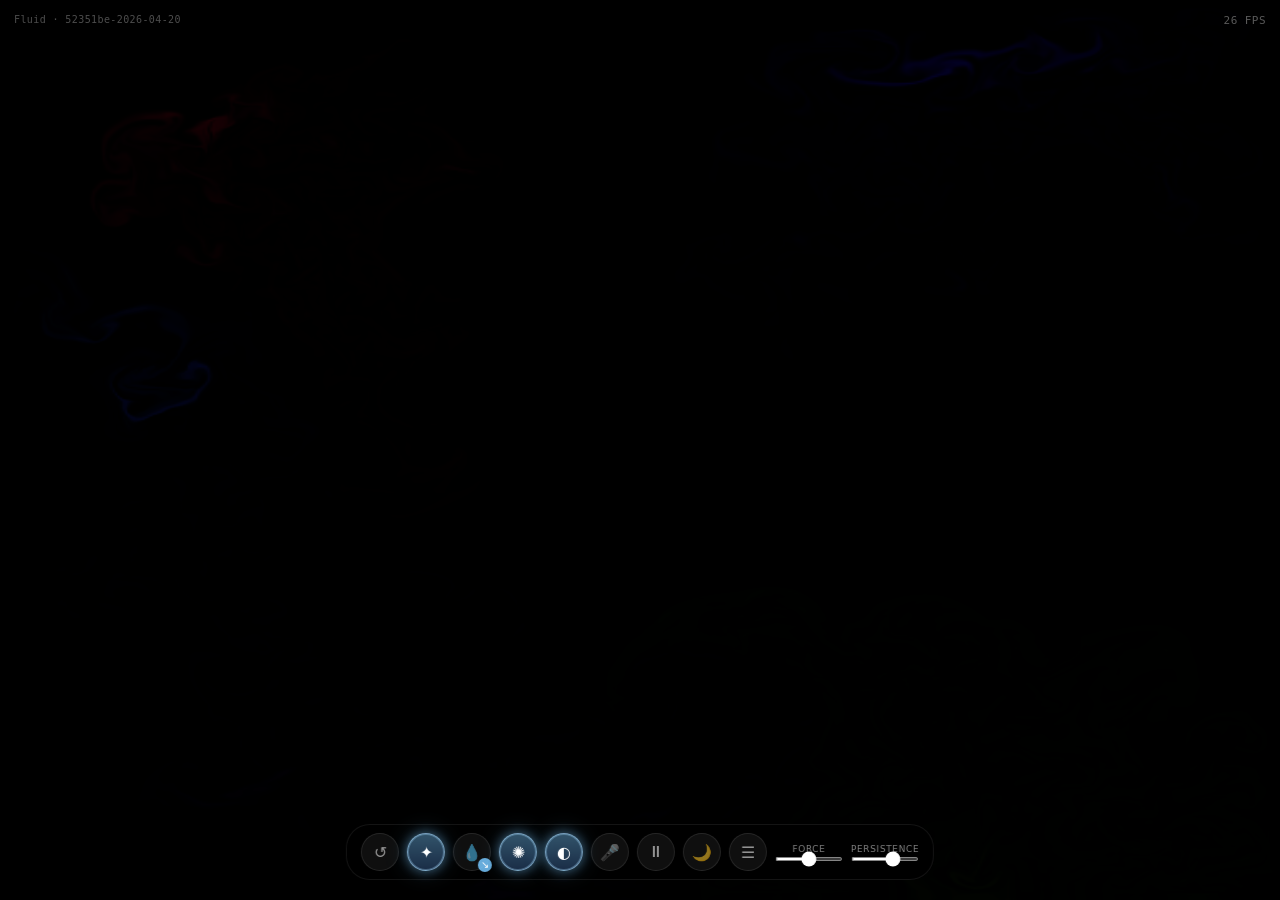
==== commit 52351beb: "Group obstacle brush slider with its buttons and shrink the size range Move the brush slider out of " ====
--- a/index.html
+++ b/index.html
@@ -39,6 +39,15 @@
           <button id="btn-source" class="ui-btn" data-tip="Place permanent source (drag = direction, tap to remove)" aria-label="Place source">💠</button>
           <button id="btn-sink"   class="ui-btn" data-tip="Place sink — drains dye where you tap (tap marker to remove)" aria-label="Place sink">🕳️</button>
         </div>
+        <!-- Brush slider sits directly under the obstacle button row so the
+             spatial link with 🧱 / 🩹 / ↶ / 🧽 is obvious. Hidden until
+             obstacle mode is on (progressive disclosure per Marcus). -->
+        <div class="ui-more-row ui-more-sliders ui-brush-row" id="slider-group-brush" hidden>
+          <div class="ui-slider-group">
+            <label for="slider-brush">🧱 Brush</label>
+            <input type="range" id="slider-brush" min="0" max="100" value="35" step="1" data-tip="Obstacle brush size" aria-label="Obstacle brush size">
+          </div>
+        </div>
         <div class="ui-more-row">
           <button id="btn-hq-advect" class="ui-btn active" data-tip="Dye advection: MacCormack (high quality)" aria-label="Dye advection scheme">⋍</button>
           <button id="btn-noslip" class="ui-btn" data-tip="Wall boundary: free-slip (fluid slides along edges)" aria-label="Wall boundary condition">⇌</button>
@@ -49,10 +58,6 @@
           <div class="ui-slider-group">
             <label for="slider-viscosity">Viscosity</label>
             <input type="range" id="slider-viscosity" min="0" max="100" value="0" step="1" data-tip="Honey-like thickness" aria-label="Viscosity">
-          </div>
-          <div class="ui-slider-group" id="slider-group-brush" hidden>
-            <label for="slider-brush">Brush</label>
-            <input type="range" id="slider-brush" min="0" max="100" value="35" step="1" data-tip="Obstacle brush size" aria-label="Brush size">
           </div>
         </div>
       </div>
--- a/styles/main.css
+++ b/styles/main.css
@@ -262,6 +262,13 @@
   /* Sliders need a bit more breathing room than icon rows. */
   padding-top: 2px;
 }
+/* The HTML `hidden` attribute defaults to `display:none` in the UA stylesheet,
+   but `.ui-more-row { display:flex }` above wins on specificity. The brush row
+   piggy-backs on `.ui-more-row` for layout yet must stay hidden until obstacle
+   mode is on, so re-assert the hide here. */
+.ui-more-row[hidden] {
+  display: none;
+}
 
 /* Trigger active-state indicator: a small dot in the top-right corner
    when any control inside #more-panel is currently in an "on" mode
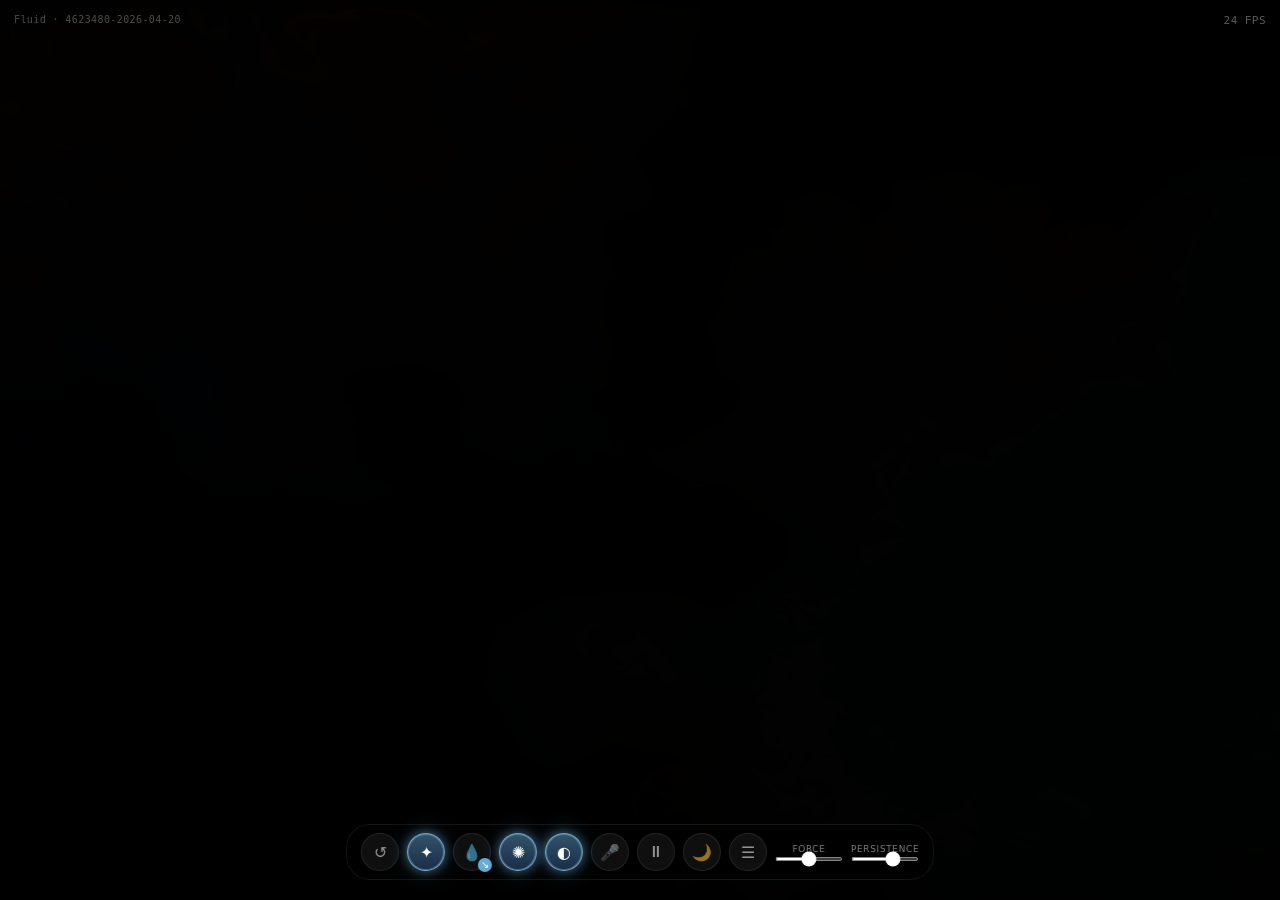
==== commit f502ff96: "Source/sink drag for direction + force with live visual feedback Sources now follow the user's drag " ====
--- a/index.html
+++ b/index.html
@@ -36,8 +36,8 @@
           <button id="btn-erase" class="ui-btn" data-tip="Erase obstacles" aria-label="Erase obstacles">🩹</button>
           <button id="btn-undo" class="ui-btn" data-tip="Undo last obstacle stroke" aria-label="Undo obstacle stroke" disabled>↶</button>
           <button id="btn-clear-obstacles" class="ui-btn" data-tip="Clear obstacles" aria-label="Clear obstacles">🧽</button>
-          <button id="btn-source" class="ui-btn" data-tip="Place permanent source (drag = direction, tap to remove)" aria-label="Place source">💠</button>
-          <button id="btn-sink"   class="ui-btn" data-tip="Place sink — drains dye where you tap (tap marker to remove)" aria-label="Place sink">🕳️</button>
+          <button id="btn-source" class="ui-btn" data-tip="Place permanent source — drag = direction + force (tap marker to remove)" aria-label="Place source">💠</button>
+          <button id="btn-sink"   class="ui-btn" data-tip="Place sink — drag = strength (longer = drains faster); tap marker to remove" aria-label="Place sink">🕳️</button>
         </div>
         <!-- Brush slider sits directly under the obstacle button row so the
              spatial link with 🧱 / 🩹 / ↶ / 🧽 is obvious. Hidden until
--- a/styles/main.css
+++ b/styles/main.css
@@ -231,14 +231,13 @@
    row to keep the bottom chrome compact on phones. Floats above
    the primary panel so toggling it doesn't reflow the row the
    user just tapped (Marcus: trigger position must stay stable).
-   On wider viewports it still floats above; the primary row was
-   already wrap-friendly so no media query is needed.
+   Right-aligned so the popover sits above the ☰ trigger button,
+   reinforcing the spatial relationship between button and panel.
    ============================================================ */
 .ui-more-panel {
   position: absolute;
   bottom: calc(100% + 8px);
-  left: 50%;
-  transform: translateX(-50%);
+  right: 0;
   background: rgba(0, 0, 0, 0.65);
   backdrop-filter: blur(12px);
   -webkit-backdrop-filter: blur(12px);
